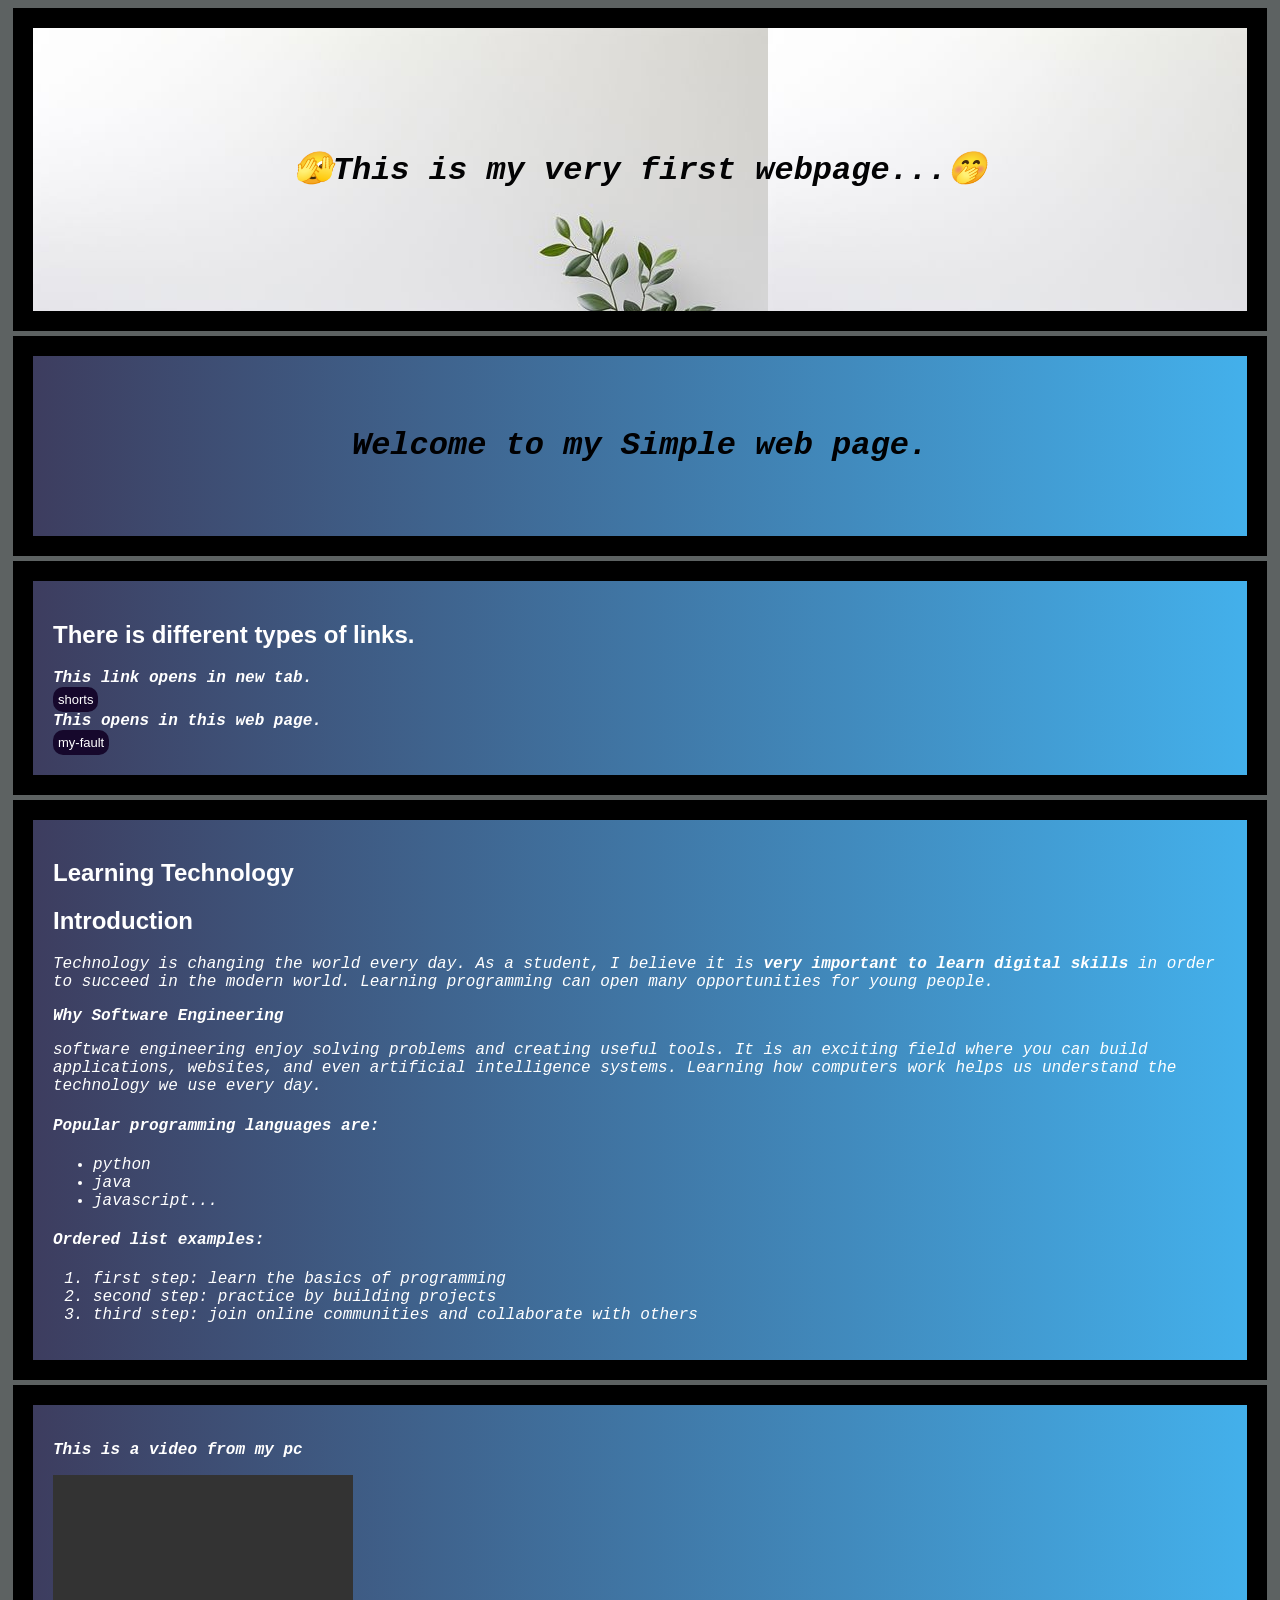
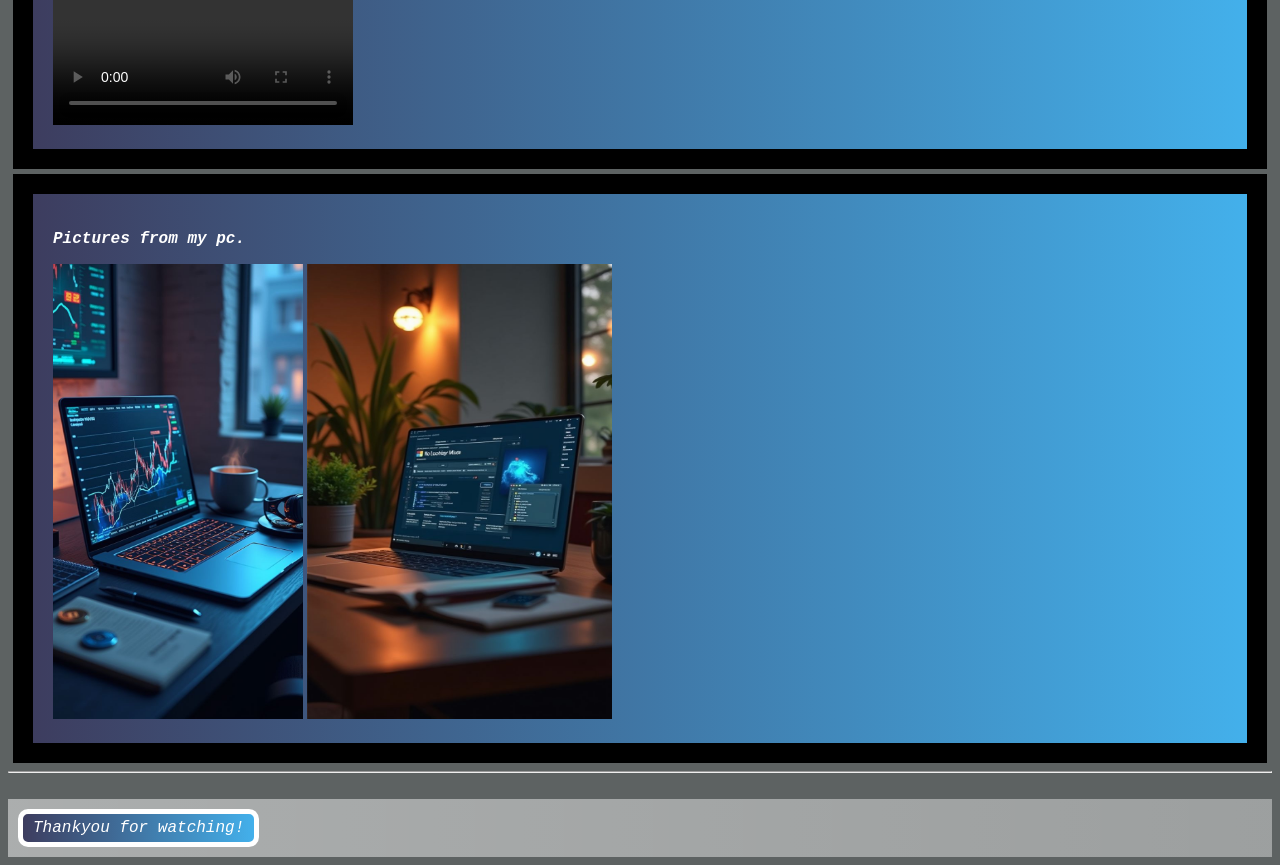
==== updated/index.html @ ef416316 "Updated frontend: added z_html and z_css, improved styling and layout" ====
<!DOCTYPE html>
<html lang="en">
<head>
    <meta charset="UTF-8">
    <meta name="viewport" content="width=device-width, initial-scale=1.0">
  <link rel="stylesheet" href="style.css">
   
</head>
 <body>
  <div class="Title"> <h1>🫣This is my very first webpage...🤭</h1></div>
  <div id="heading"><h1><em> Welcome to my Simple web page.</em></h1></div>
  <section>
    <h2>There is different types of links.</h2>

    <div class="links">
    <strong>This link opens in new tab.</strong><br>
    </div>
    <a href="https://youtube.com/shorts/PqWLMSGN3SU?si=qf3Odrg6R6M-B9Il" target="_blank" rel="noopener noreferrer" class="btn">  shorts</a><br> 
    
    <div class="links">
    <strong>This opens in this web page.</strong><br>
    </div>
     <a href="https://youtube.com/shorts/PqWLMSGN3SU?si=qf3Odrg6R6M-B9Il" class="btn">   my-fault</a><br>
      
  </section>

  <section>
     <h1> Learning Technology</h1>

    <h2>Introduction</h2>
     <!-- strong for bold word-->
    <p>
        Technology is changing the world every day. As a student, I believe it is 
        <strong>very important to learn digital skills</strong> in order to succeed 
        in the modern world. Learning programming can open many opportunities 
        for young people.
    </p>

    <h3>Why  Software Engineering</h3>
    <!--to make text italic-->
    <p>
        software engineering  enjoy solving problems and 
        creating useful tools. It is an exciting field where you can build 
        applications, websites, and even artificial intelligence systems. 
        <em>Learning how computers work</em> helps us understand the technology 
        we use every day.
    </p>
    <div>
    <h4>Popular programming languages are:</h4>
    <ul>
        <li>python</li>
        <li>java</li>
        <li>javascript...</li>
    </ul>
    <h4>Ordered list examples:</h4>
    <ol>
        <li>first step: learn the basics of programming</li>
        <li>second step: practice by building projects</li>
        <li>third step: join online communities and collaborate with others</li>
    </ol>
</div>
  </section>

  <section>
    <h3>This is a video from my pc</h3>
    <video width="300px" height="250px" controls>
        <source src="../video/video1.mp4" type="video/mp4">
        sorry, your browser doesn't support the video tag.
    </video>
  </section>
  <section>
    <h3> Pictures from my pc.</h3>
    <img src="../images/pic2.jpg" alt =" beautiful picture" width="250px" height="455px">
    <img src="../images/photo.jpg" alt="Night vibes with computer" width="305px" height="455px">
  </section>

  <hr><br>



   <!-- <span>It's my first website</span><br> -->
   <div id="foot">
  <span>Thankyou for watching!</span>
  </div>

</body>
</html>
---- updated/style.css ----
body {
    background-color:rgba(12, 20, 20, 0.667);
    font-family: sans-serif;
}
.Title  {
    background-image: url(../images/bg1.jpg);
    color:rgb(3, 3, 4);
    text-align: center;
    padding: 100px;
    margin: 5px;
    border:20px solid black;

}
#heading {
   background: linear-gradient(to right, #3d3d5f, #43b0eb);
    color: rgb(0, 0, 2);
    text-align: center;
    padding: 50px;
    margin: 5px;
    border: 20px solid black;
}
#heading:hover {
  transform: scale(1.03);
  color: rgb(73, 73, 1);
}
section {
    background: linear-gradient(to right, #3d3d5f, #43b0eb);
    color: white;
    padding: 20px;
    margin: 5px;
    border:20px solid black;

   transition: all 0.3s ease;
}
section:hover {
  /* background: linear-gradient(to right, hsla(195, 21%, 32%, 0.845), #00008B); */
  border-color: #071071;
  transform: scale(1.03);

}
p, div, h3 {
    font-family: 'Courier New', Courier, monospace;
    font-size: medium;
    font-style: oblique;
}
a {
  color: white;
  text-decoration: none;
}
a:hover {
  color: #00BFFF;

}
.btn {
  display: inline-block;
  padding: 12px 25px;  /* Space inside the button, 12px → top & bottom and 25px → left & right */
  background-color: rgb(22, 8, 44);
  color: white;
  border-radius: 10px;
  text-decoration: none;  /* Removes underline from links */
  padding: 5px;
  font-size:small;

  transition: background-color 0.3s ease;  /* Controls animation speed when something changes, smooth animation instead of jumping */
 
}

.btn:hover {
  background-color: #0b8b45;
  transform: scale(1.03); /* feels interactive (like pressing the real button) */
  
}
span {
  display: inline-block;
  margin: 10px;
  padding: 5px 10px; /* px top & bottom, 10px left & right */
  background: linear-gradient(to right, #3d3d5f, #43b0eb);
  color: white;
  border: color black;
  border-width: 5px;  /* for bold border to be 5px */
  border-style: solid; /* for bold border  */
  border-radius: 10px;

}
span:hover {
  transform: scale(1.03);

}
#foot {
  background: linear-gradient(to right, rgba(255, 255, 255, 0.484),rgba(255, 255, 255, 0.393));;
}
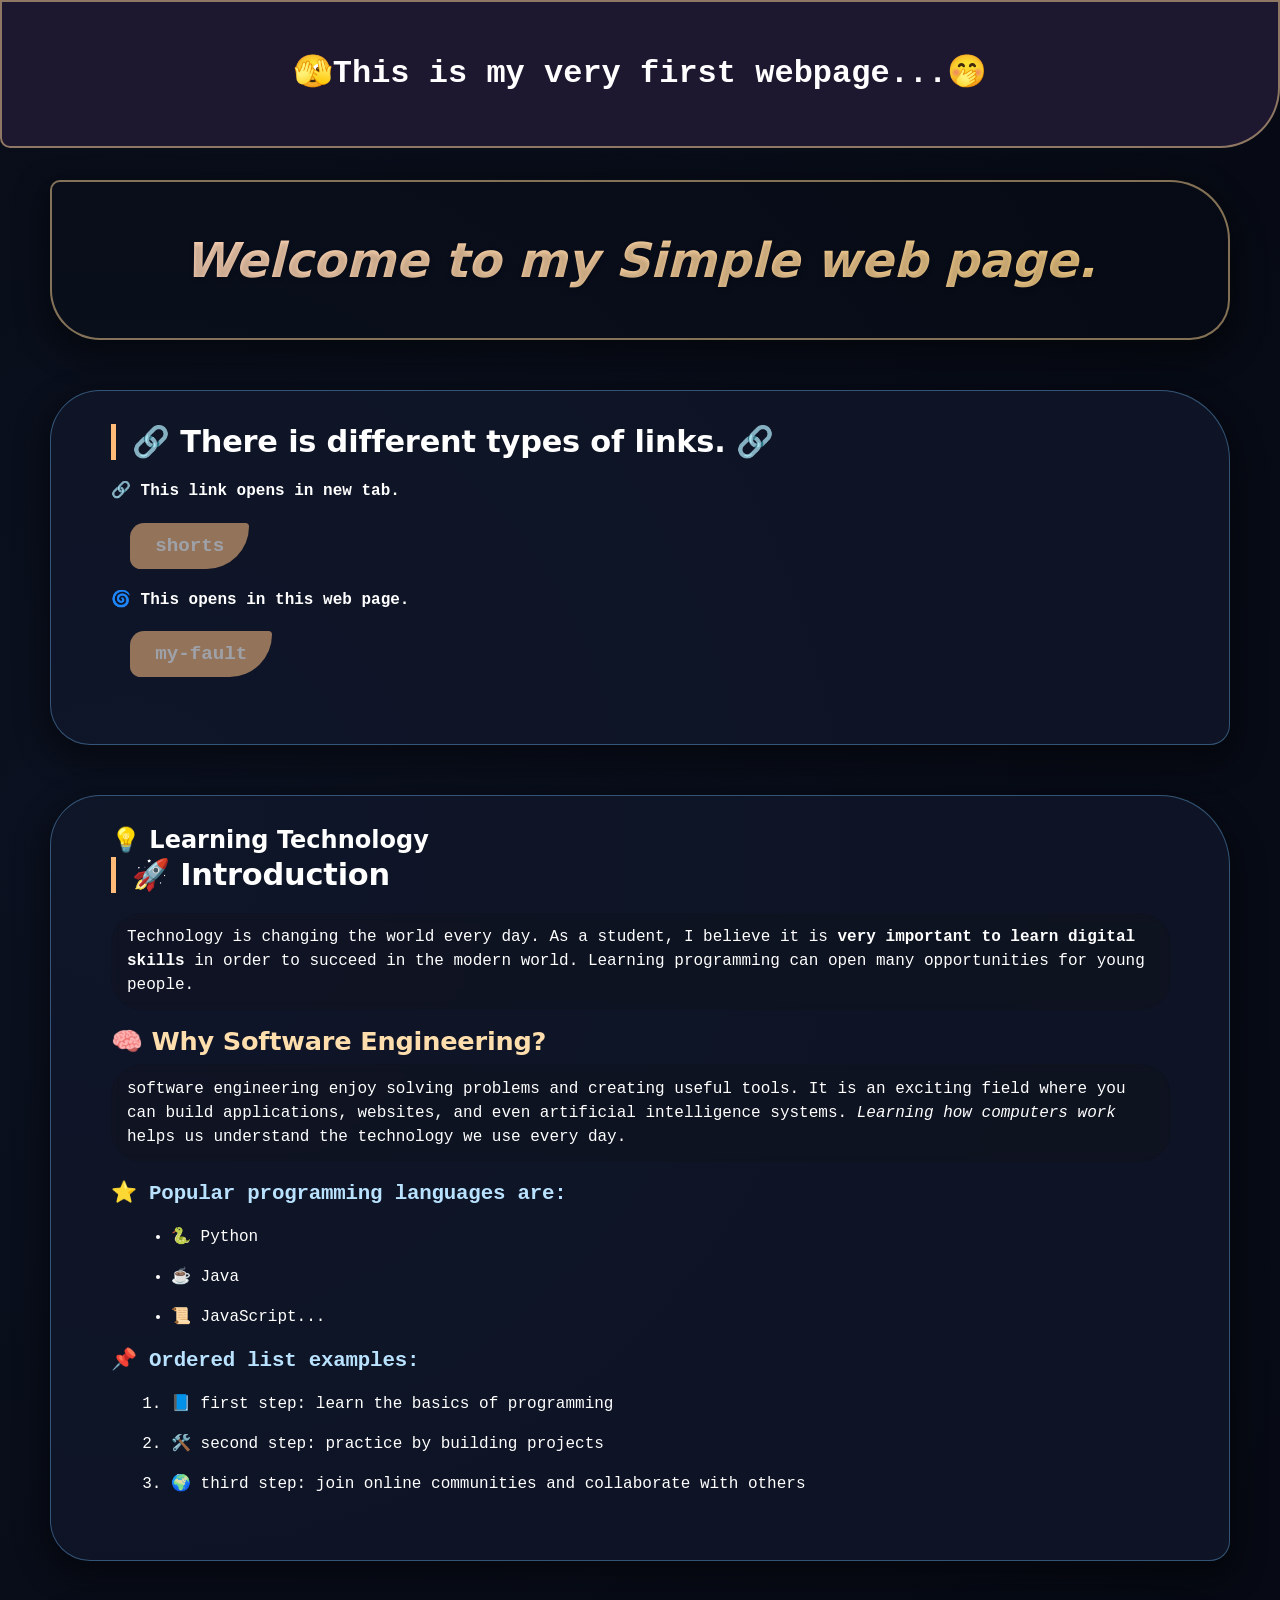
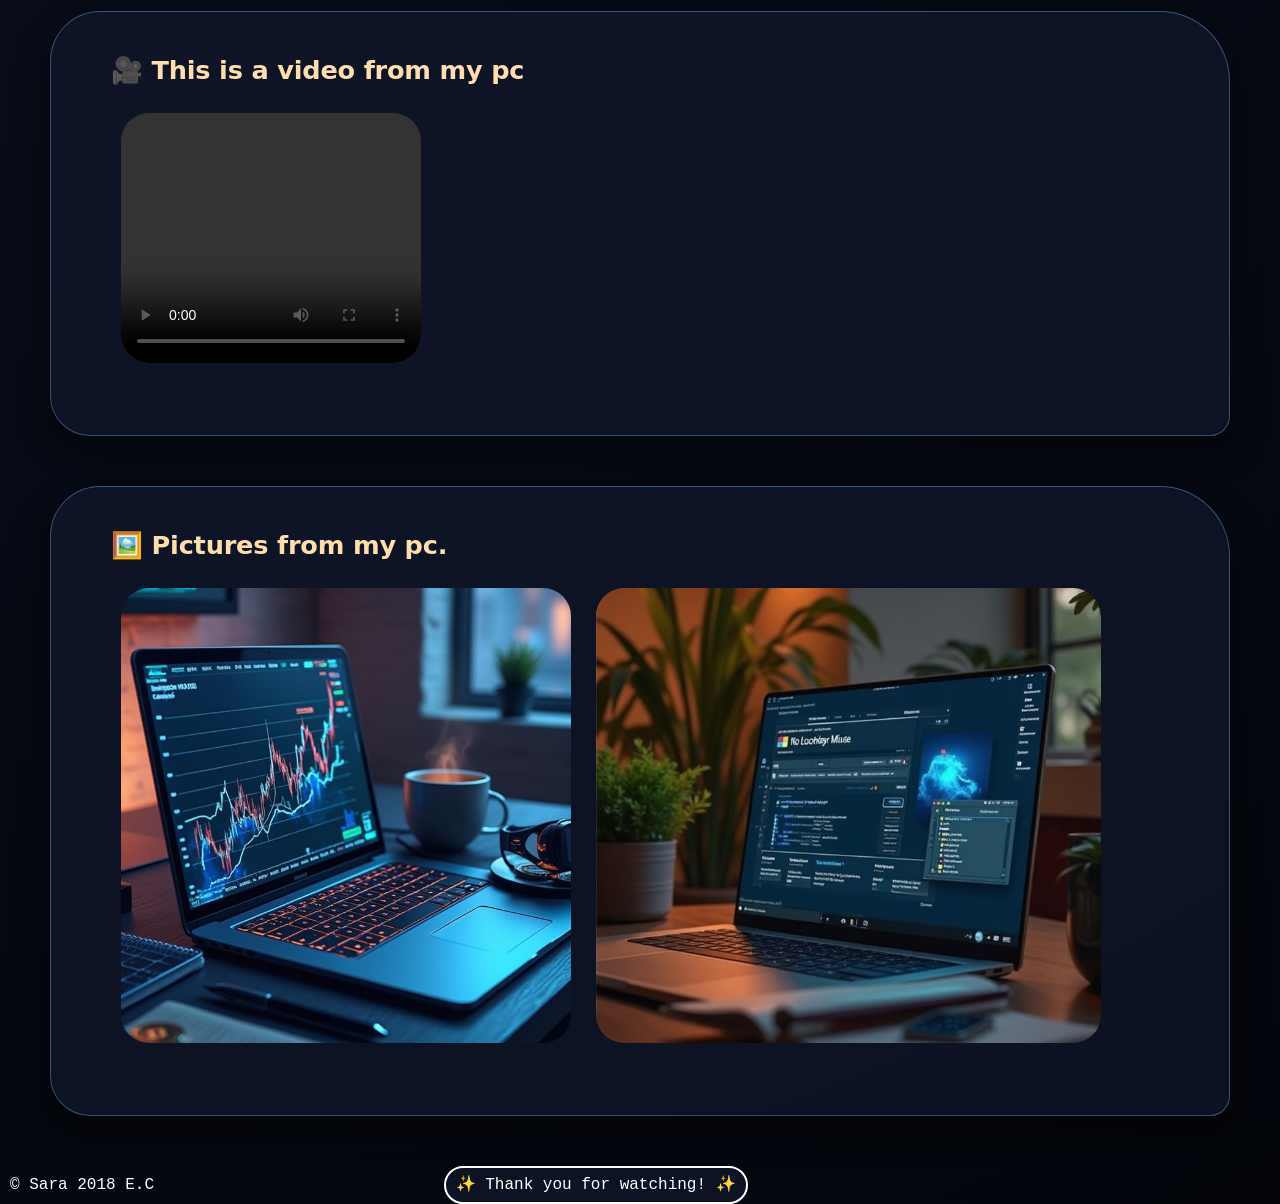
==== commit 4056350d: "update most code and fix color styles" ====
--- a/updated/index.html
+++ b/updated/index.html
@@ -3,32 +3,32 @@
 <head>
     <meta charset="UTF-8">
     <meta name="viewport" content="width=device-width, initial-scale=1.0">
-  <link rel="stylesheet" href="style.css">
+  <link rel="stylesheet" href="index.css">
    
 </head>
  <body>
   <div class="Title"> <h1>🫣This is my very first webpage...🤭</h1></div>
-  <div id="heading"><h1><em> Welcome to my Simple web page.</em></h1></div>
+  <section id="heading"><h1><em> Welcome to my Simple web page.</em></h1></section>
   <section>
-    <h2>There is different types of links.</h2>
+    <h2>🔗 There is different types of links. 🔗</h2>
 
     <div class="links">
-    <strong>This link opens in new tab.</strong><br>
+    <strong>🔗 This link opens in new tab.</strong><br>
     </div>
     <a href="https://youtube.com/shorts/PqWLMSGN3SU?si=qf3Odrg6R6M-B9Il" target="_blank" rel="noopener noreferrer" class="btn">  shorts</a><br> 
     
     <div class="links">
-    <strong>This opens in this web page.</strong><br>
+    <strong>🌀 This opens in this web page.</strong><br>
     </div>
      <a href="https://youtube.com/shorts/PqWLMSGN3SU?si=qf3Odrg6R6M-B9Il" class="btn">   my-fault</a><br>
       
   </section>
 
   <section>
-     <h1> Learning Technology</h1>
+      <h1>💡 Learning Technology</h1>
 
-    <h2>Introduction</h2>
-     <!-- strong for bold word-->
+    <h2>🚀 Introduction</h2>
+    <!-- strong for bold word-->
     <p>
         Technology is changing the world every day. As a student, I believe it is 
         <strong>very important to learn digital skills</strong> in order to succeed 
@@ -36,7 +36,7 @@
         for young people.
     </p>
 
-    <h3>Why  Software Engineering</h3>
+    <h3>🧠 Why Software Engineering?</h3>
     <!--to make text italic-->
     <p>
         software engineering  enjoy solving problems and 
@@ -46,42 +46,41 @@
         we use every day.
     </p>
     <div>
-    <h4>Popular programming languages are:</h4>
-    <ul>
-        <li>python</li>
-        <li>java</li>
-        <li>javascript...</li>
-    </ul>
-    <h4>Ordered list examples:</h4>
-    <ol>
-        <li>first step: learn the basics of programming</li>
-        <li>second step: practice by building projects</li>
-        <li>third step: join online communities and collaborate with others</li>
-    </ol>
-</div>
+        <h4>⭐ Popular programming languages are:</h4>
+        <ul>
+            <li>🐍 Python</li>
+            <li>☕ Java</li>
+            <li>📜 JavaScript...</li>
+        </ul>
+        <h4>📌 Ordered list examples:</h4>
+        <ol>
+            <li>📘 first step: learn the basics of programming</li>
+            <li>🛠️ second step: practice by building projects</li>
+            <li>🌍 third step: join online communities and collaborate with others</li>
+        </ol>
+    </div>
   </section>
 
   <section>
-    <h3>This is a video from my pc</h3>
+    <h3>🎥 This is a video from my pc</h3>
     <video width="300px" height="250px" controls>
         <source src="../video/video1.mp4" type="video/mp4">
         sorry, your browser doesn't support the video tag.
     </video>
   </section>
   <section>
-    <h3> Pictures from my pc.</h3>
-    <img src="../images/pic2.jpg" alt =" beautiful picture" width="250px" height="455px">
-    <img src="../images/photo.jpg" alt="Night vibes with computer" width="305px" height="455px">
+    <h3>🖼️ Pictures from my pc.</h3>
+    <img src="../images/pic2.jpg" alt =" beautiful picture" width="450px" height="455px">
+    <img src="../images/photo.jpg" alt="Night vibes with computer" width="505px" height="455px">
   </section>
-
-  <hr><br>
 
 
 
    <!-- <span>It's my first website</span><br> -->
    <div id="foot">
-  <span>Thankyou for watching!</span>
-  </div>
+    <span>&copy; Sara 2018 E.C </span> 
+    <span class="bye">✨ Thank you for watching! ✨</span>
+    </div>
 
 </body>
 </html>
--- a/updated/index.css
+++ b/updated/index.css
@@ -0,0 +1,175 @@
+ * {
+            margin: 0;
+            padding: 0;
+            box-sizing: border-box;
+        }
+body {
+    background: radial-gradient(circle at 10% 30%, #0b1120, #03050b);
+    font-family: 'Segoe UI', 'Poppins', system-ui, -apple-system, 'Inter', sans-serif;
+    color: #FFFFFF;
+    
+}
+html{
+  scroll-behavior: smooth;
+}
+/* for responsiveness */
+ @media (max-width: 700px) {
+            body {
+                padding: 1rem;
+            }
+            section {
+                padding: 1.2rem;
+            }
+            img, video {
+                width: 100% !important;
+                height: auto !important;
+            }
+        }
+.Title  {
+  position: fixed;
+  z-index: 100; /* TO HIDE */
+  backdrop-filter: blur(20px);
+    background-color: #1d1730;
+    text-align: center;
+    padding: 48px;
+    top: 0;
+    left: 0;
+    right: 0;
+    border:2px solid rgba(255, 215, 150, 0.5);
+    border-radius: 0 0px 60px 10px;
+
+}
+#heading {
+  overflow: hidden;
+   background: linear-gradient(to right, #ffd6c0, #f0c97c);
+    background-clip: text;
+    -webkit-background-clip: text;
+    -webkit-text-fill-color: transparent;
+    text-align: center;
+    padding: 50px;
+    margin-top: 180px;
+    border:2px solid rgba(255, 215, 150, 0.5);
+    border-radius: 10px 60px 40px 50px;
+    font-size: 2rem;
+    letter-spacing: -0.02px;
+    font-weight: 400;
+    text-shadow: 0 2px 5px rgba(0,0,0,0.2);          
+}
+#heading:hover {
+  border-color: #70c8ff;
+  transform: translateY(-4) scale(1.1);
+  box-shadow: 2px 0 20px 20px rgba(0, 180, 255, 0.3);  
+  color: rgb(73, 73, 1);
+}
+section {
+  overflow: hidden;
+  position: relative;
+  background: rgba(18, 25, 45, 0.7);
+  border: 1.5px solid rgba(90, 150, 200, 0.5);
+  border-radius: 50px 70px 20px 40px;
+  margin: 50px;
+  padding: 30px 58px 48px  60px;
+  transition: all 0.3s ease;
+  box-shadow: 0 12px 28px 8px rgba(0, 0, 0, 0.4);
+  color: #736e6e, transparent;
+}
+section:hover {
+  background: rgba(22, 32, 58, 0.85);
+  border-color: #70c8ff;
+  transform: translateY(-4) scale(1.1);
+  transition: transform .5s, box-shadow .5s; 
+  box-shadow: 2px 0 20px 20px rgba(0, 180, 255, 0.09); 
+  border-radius: 40px 80px 30px 40px; 
+
+}
+ h2, h3, h4 {
+            font-weight: 700;
+            margin-top: 0.2rem; 
+            margin-bottom: 0.75rem;
+            letter-spacing: -0.2px;
+        }
+
+        h2 {
+            font-size: 1.9rem;
+            border-left: 5px solid #ffbb77;
+            padding-left: 1rem;
+            margin-bottom: 1.2rem;
+        }
+
+        h3 {
+            font-size: 1.6rem;
+            color: #FFDEAD;
+            margin: 0.8rem 0 0.5rem;
+        }
+
+        h4 {
+            font-size: 1.3rem;
+            margin-top: 1rem;
+            color: #b9e2ff;
+        }
+
+        p, div, li {
+            font-family: 'Inter', 'Courier New', monospace;
+            font-size: 1rem;
+            line-height: 1.5;
+            font-weight: 500;
+        }
+
+        p {
+            margin-bottom: 1rem;
+            background: rgba(18, 17, 17, 0.2);
+            padding: 0.8rem 1rem;
+            border-radius: 32px;
+            backdrop-filter: blur(4px);
+        }
+   .btn {
+  display: inline-block;
+  margin: 1.2rem;
+  padding: 12px 25px;  /* Space inside the button, 12px → top & bottom and 25px → left & right */
+  background-color: #ebb37c;
+  color: white;
+  border-radius: 20px 5px 60px 15px;
+  text-decoration: none;  /* Removes underline from links */
+  font-size: 1.2rem;
+  font-weight: 700;
+  opacity: .6;
+  font-family: 'Inter', 'Courier New', monospace;
+
+
+  transition: background-color 0.3s ease;  /* Controls animation speed when something changes, smooth animation instead of jumping */
+ 
+}
+
+.btn:hover {
+
+  background-color: #f59332;
+  transform: translateY(-4px) scale(1.03); /* feels interactive (like pressing the real button) */
+  transition: transform .5s;
+}
+li{
+  margin: 1rem 60px;
+}
+img, video{
+  border-radius: 28px;
+  margin: 20px 10px;
+  object-fit: cover;
+}
+
+ .bye {
+  display: inline-block;
+  align-items: center;
+  margin-left: 280px; 
+  padding: 5px 10px; /* px top & bottom, 10px left & right */
+  background: rgba(18, 25, 45, 0.7);
+  color: white;
+  border-width: 2px;  /* for bold border to be 5px */
+  border-style: solid; /* for bold border  */
+ border-radius: 50px;
+
+} 
+
+#foot {
+  align-items: center;
+  margin: 0 10px;
+}
+ 
